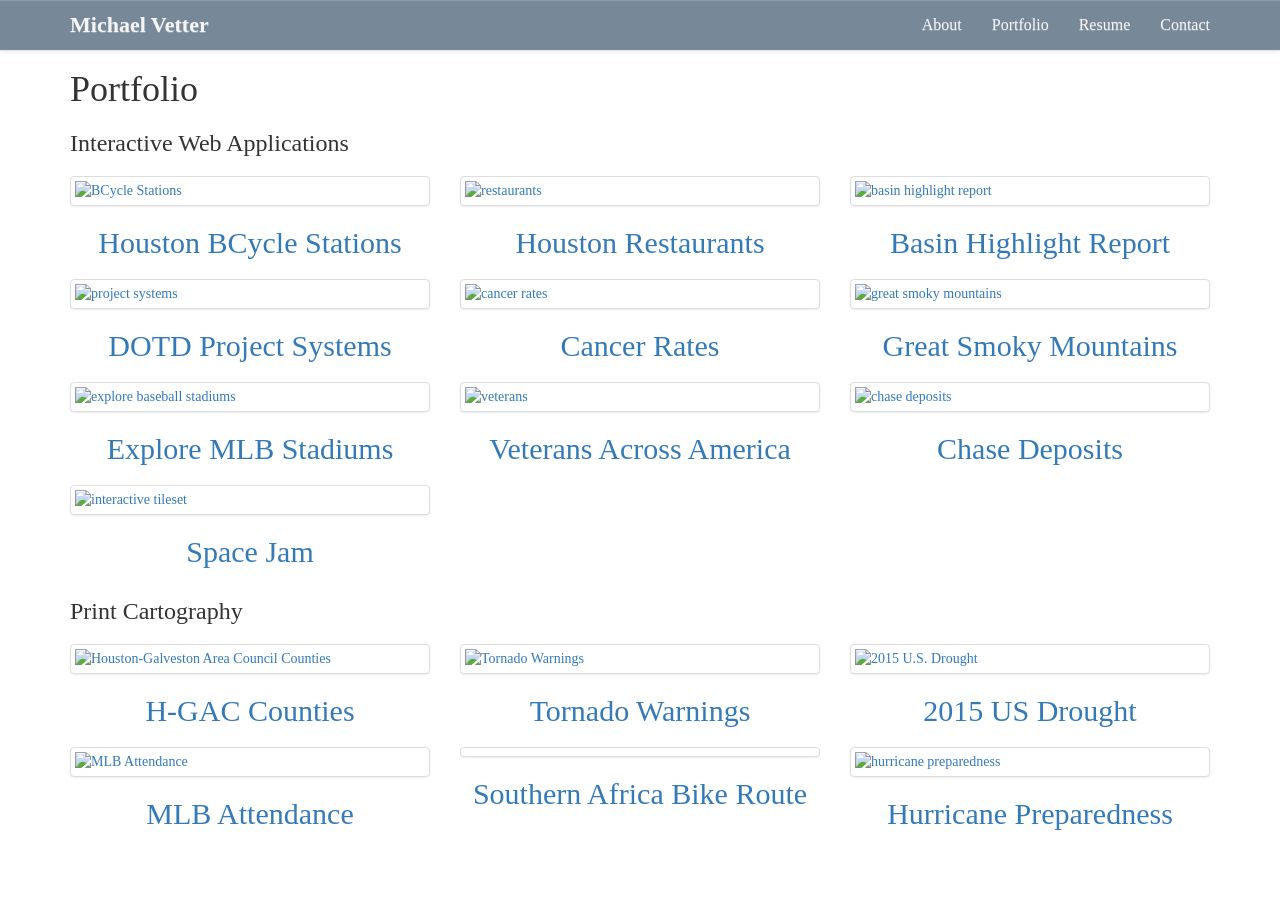
==== portfolio2.html @ 471b6ed5 "dfg" ====
<!DOCTYPE html>
<html lang="en">
    <head>

        <script>
            window.dataLayer = window.dataLayer || [];
    
            function gtag() {
                dataLayer.push(arguments);
            }
            gtag('js', new Date());
    
            gtag('config', 'UA-140768527-1');
        </script>
    
        <meta charset="utf-8">
        <meta name="viewport" content="width=device-width, initial-scale=1" />
        <meta name="keywords" content="maps, cartography" />
        <title>Drew ten Bensel</title>
    
        <!-- Bootstrap stylesheet links -->
        <link rel="stylesheet" href="css/bootstrap.min.css">
        <link rel="stylesheet" href="css/bootstrap-theme.min.css">
        <!-- Custom stylesheet -->
        <link rel="stylesheet" href="css/style.css">
        <!-- Google Fonts -->
        <!-- Google Fonts - Roboto -->
        <link href="https://fonts.googleapis.com/css2?family=Roboto:wght@400,700&display=swap" rel="stylesheet">
        <link rel="icon" href="assets/check.ico">
    
        <style>
            /* Add this style to apply Roboto to the h1 with class page-heading */
            .page-heading {
                font-family: 'Roboto', sans-serif;
                font-weight: 700;
            }
        </style>
    </head>

    <body>
        <header>
            <nav class="navbar navbar-default navbar-fixed-top main-navbar site-header">
                <!--Creates the navbar -->
                <div class="container">
                    <div class="navbar-header">
                        <button type="button" class="navbar-toggle collapsed navbar-menu-button" data-toggle="collapse" data-target="#navbar" aria-expanded="false" aria-controls="navbar">
                            <span class="sr-only">Toggle navigation</span>
                            <!--Used for screen readers for accessibility -->
                            <span class="navbar-menu">Menu</span>
                        </button>
                        <a class="site-title navbar-brand" href="index.html">Michael Vetter</a>
                    </div>
                    <div id="navbar" class="collapse navbar-collapse">
                        <ul class="nav navbar-nav navbar-right">
                            <li><a href="about.html">About</a></li>
                            <li><a href="portfolio.html">Portfolio</a></li>
                            <li><a href="resume.html">Resume</a></li>
                            <li><a href="contact.html">Contact</a></li>
                        </ul>
                    </div>
                </div>
            </nav>
        </header>
        <div class="page-container">
            <div class="container">
                <div class="home">
                    <h1>Portfolio</h1>
                    <h3>Interactive Web Applications</h3>
                    <div class="row">
                        <div class="col-md-4">
                            <div class="thumbnail portfolio-thumbnail">
                                <a href="portfolio/bcycleStations.html">
                                    <img src="assets/bcycleStations.PNG" alt="BCycle Stations">
                                </a>
                            </div>
                            <h2 class="portfolio-link">
                                <a class="post-link" href="portfolio/bcycleStations.html">Houston BCycle Stations</a>
                            </h2>
                        </div>
                        <div class="col-md-4">
                            <div class="thumbnail portfolio-thumbnail">
                                <a href="portfolio/restaurants.html">
                                    <img src="assets/restaurants.PNG" alt="restaurants">
                                </a>
                            </div>
                            <h2 class="portfolio-link">
                                <a class="post-link" href="portfolio/restaurants.html">Houston Restaurants</a>
                            </h2>
                        </div>
                        <div class="col-md-4">
                            <div class="thumbnail portfolio-thumbnail">
                                <a href="portfolio/bhr.html">
                                    <img src="assets/BHR.PNG" alt="basin highlight report">
                                </a>
                            </div>
                            <h2 class="portfolio-link">
                                <a class="post-link" href="portfolio/bhr.html">Basin Highlight Report</a>
                            </h2>
                        </div>
                    </div>
                    <div class="row">
                        <div class="col-md-4">
                            <div class="thumbnail portfolio-thumbnail">
                                <a href="portfolio/projectSystems.html">
                                    <img src="assets/projectSystems.PNG" alt="project systems">
                                </a>
                            </div>
                            <h2 class="portfolio-link">
                                <a class="post-link" href="portfolio/projectSystems.html">DOTD Project Systems</a>
                            </h2>
                        </div>
                        <div class="col-md-4">
                            <div class="thumbnail portfolio-thumbnail">
                                <a href="portfolio/cancerRates.html">
                                    <img src="assets/cancerRates.PNG" alt="cancer rates">
                                </a>
                            </div>
                            <h2 class="portfolio-link">
                                <a class="post-link" href="portfolio/cancerRates.html">Cancer Rates</a>
                            </h2>
                        </div>
                        <div class="col-md-4">
                            <div class="thumbnail portfolio-thumbnail">
                                <a href="portfolio/GRSM.html">
                                    <img src="assets/grsm.PNG" alt="great smoky mountains">
                                </a>
                            </div>
                            <h2 class="portfolio-link">
                                <a class="post-link" href="portfolio/GRSM.html">Great Smoky Mountains</a>
                            </h2>
                        </div>
                    </div>
                    <div class="row">
                        <div class="col-md-4">
                            <div class="thumbnail portfolio-thumbnail">
                                <a href="portfolio/exploreBaseballStadiums.html">
                                    <img src="assets/exploreBaseballStadiums.PNG" alt="explore baseball stadiums">
                                </a>
                            </div>
                            <h2 class="portfolio-link">
                                <a class="post-link" href="portfolio/exploreBaseballStadiums.html">Explore MLB Stadiums</a>
                            </h2>
                        </div>
                        <div class="col-md-4">
                            <div class="thumbnail portfolio-thumbnail">
                            <a href="portfolio/veterans.html">
                                <img src="assets/veterans.PNG" alt="veterans">
                            </a>
                            </div>
                            <h2 class="portfolio-link">
                                <a class="post-link" href="portfolio/veterans.html">Veterans Across America</a>
                            </h2>
                        </div>
                        <div class="col-md-4">
                            <div class="thumbnail portfolio-thumbnail">
                            <a href="portfolio/chaseDeposits.html">
                                <img src="assets/chaseDeposits.PNG" alt="chase deposits">
                            </a>
                            </div>
                            <h2 class="portfolio-link">
                                <a class="post-link" href="portfolio/chaseDeposits.html">Chase Deposits</a>
                            </h2>
                        </div>
                    </div>
                    <div class="row">
                        <div class="col-md-4">
                                <div class="thumbnail portfolio-thumbnail">
                            <a href="portfolio/mapbox.html">
                                <img src="assets/mapbox-tileset.PNG" alt="interactive tileset">
                            </a>
                            </div>
                            <h2 class="portfolio-link">
                                <a class="post-link" href="portfolio/mapbox.html">Space Jam</a>
                            </h2>
                        </div>
                    </div>
                    <h3>Print Cartography</h3>
                    <div class="row">
                        <div class="col-md-4">
                            <div class="thumbnail portfolio-thumbnail">
                                <a href="portfolio/hgac.html">
                                    <img src="assets/hgac-thumbnail.PNG" alt="Houston-Galveston Area Council Counties">
                                </a>
                            </div>
                            <h2 class="portfolio-link">
                                <a class="post-link" href="portfolio/hgac.html">H-GAC Counties</a>
                            </h2>
                        </div>
                        <div class="col-md-4">
                            <div class="thumbnail portfolio-thumbnail">
                                <a href="portfolio/tornado.html">
                                    <img src="assets/tornadoWarnings2.png" alt="Tornado Warnings">
                                </a>
                            </div>
                            <h2 class="portfolio-link">
                                <a class="post-link" href="portfolio/tornado.html">Tornado Warnings</a>
                            </h2>
                        </div>
                        <div class="col-md-4">
                            <div class="thumbnail portfolio-thumbnail">
                                <a href="portfolio/drought.html">
                                    <img src="assets/Drought2015.png" alt="2015 U.S. Drought">
                                </a>
                            </div>
                            <h2 class="portfolio-link">
                                <a class="post-link" href="portfolio/drought.html">2015 US Drought</a>
                            </h2>
                        </div>
                    </div>
                    <div class="row">
                        <div class="col-md-4">
                            <div class="thumbnail portfolio-thumbnail">
                                <a href="portfolio/attendance.html">
                                    <img src="assets/Attendance.png" alt="MLB Attendance">
                                </a>
                            </div>
                            <h2 class="portfolio-link">
                                <a class="post-link" href="portfolio/attendance.html">MLB Attendance</a>
                            </h2>
                        </div>
                        <div class="col-md-4">
                            <div class="thumbnail portfolio-thumbnail">
                                <a href="portfolio/bikeroute.html">
                                    <img src="assets/bikeroute.png" alt class="img-responsive bikeroute-img">
                                </a>
                            </div>
                            <h2 class="portfolio-link">
                                <a class="post-link" href="portfolio/bikeroute.html">Southern Africa Bike Route</a>
                            </h2>
                        </div>
                        <div class="col-md-4">
                            <div class="thumbnail portfolio-thumbnail">
                                <a href="portfolio/hurricanepreparedness.html">
                                    <img src="assets/HurricanePreparedness-thumbnail.png" alt="hurricane preparedness">
                                </a>
                            </div>
                            <h2 class="portfolio-link">
                                <a class="post-link" href="portfolio/hurricanepreparedness.html">Hurricane Preparedness</a>
                            </h2>
                        </div>
                    </div>
                </div>
            </div>
        </div>
	<script type="text/javascript" src="lib/jquerry-3.2.1.min.js"></script>
	<script type="text/javascript" src="lib/jquerry-3.2.1.min.js"></script>
    </body>

</html>
---- css/style.css ----
/***Navbar***/
.navbar-default{
    background-color: #778899;
    border-radius: 0;
    background-image: none;
}

/**Navbar Title**/
.navbar-default .navbar-brand{
    color: #F5F5F5;
    font-size: 22px;
    font-weight: bold;
}

/* Navbar hover effects */
.navbar-default .navbar-brand:hover,
.navbar-default .navbar-brand:focus,
.navbar-default .navbar-nav > li > a:hover,
.navbar-default .navbar-nav > li > a:focus {
    color: #F0E68C;
}

/*Navbar Menu*/
.navbar-menu-button{
    background-color: white;
    font-weight: bold;
    font-family: "Anonymous Pro";
}

/*Navbar Links*/
.navbar-default .navbar-nav > li > a{
    color: #F5F5F5;
    font-size: 16px;
}

.jumbotron{
    font-size: 12px;
}

.page-content h3{
    font-family: "Anonymous Pro";
    font-size: 22px;
}

.page-content p{
    font-family: "Anonymous Pro";
    font-size: 18px;
}
.page-content h1{
    font-family: "Permanent Marker";
    font-size: 42px;
}

.page-content .job-description{
    font-size: 16px;
}

.job-logo{
    max-width: 200px;
}

.job-logo-container{
    padding-left: 0;
    padding-top: 20px;
}

.page-content .job-header{
    font-family: "Anonymous Pro";
}

.resume-hr{
    border: 1px solid #000000;
}

.resume-skills-section h3{
    font-family: "Anonymous Pro";
}

.education-description-container .education-header{
    font-family: "Anonymous Pro";
}

.contact{
    font-family: "Anonymous Pro";
}

.contact a{
    color: #778899;
}

.jumbotron-paragraph a{
    color: #778899;
}

.portfolio-link{
    margin-top: 0;
    text-align: center;
}

.portfolio-thumbnail:hover{
    border-color: #F0E68C;
    border-width: 3px;
    cursor: pointer;
}

.portfolio-thumbnail{
    margin-top: 10px;
}

.portfolio-link{
    font-family: "Anonymous Pro";
    color: #778899;
}

.post-content{
    text-align: center;
    margin-bottom: 0;
}

.about-title h1{
    font-family: "Permanent Marker";
}

.resume-section h2{
    font-family: "Permanent Marker";
}

.contact h2{
    font-family: "Permanent Marker";
}

.home h1{
    font-family: "Permanent Marker";
}

body{
    font-family: "Anonymous Pro";
    padding-top: 50px;
}

#index{
    background-color: #778899;
}
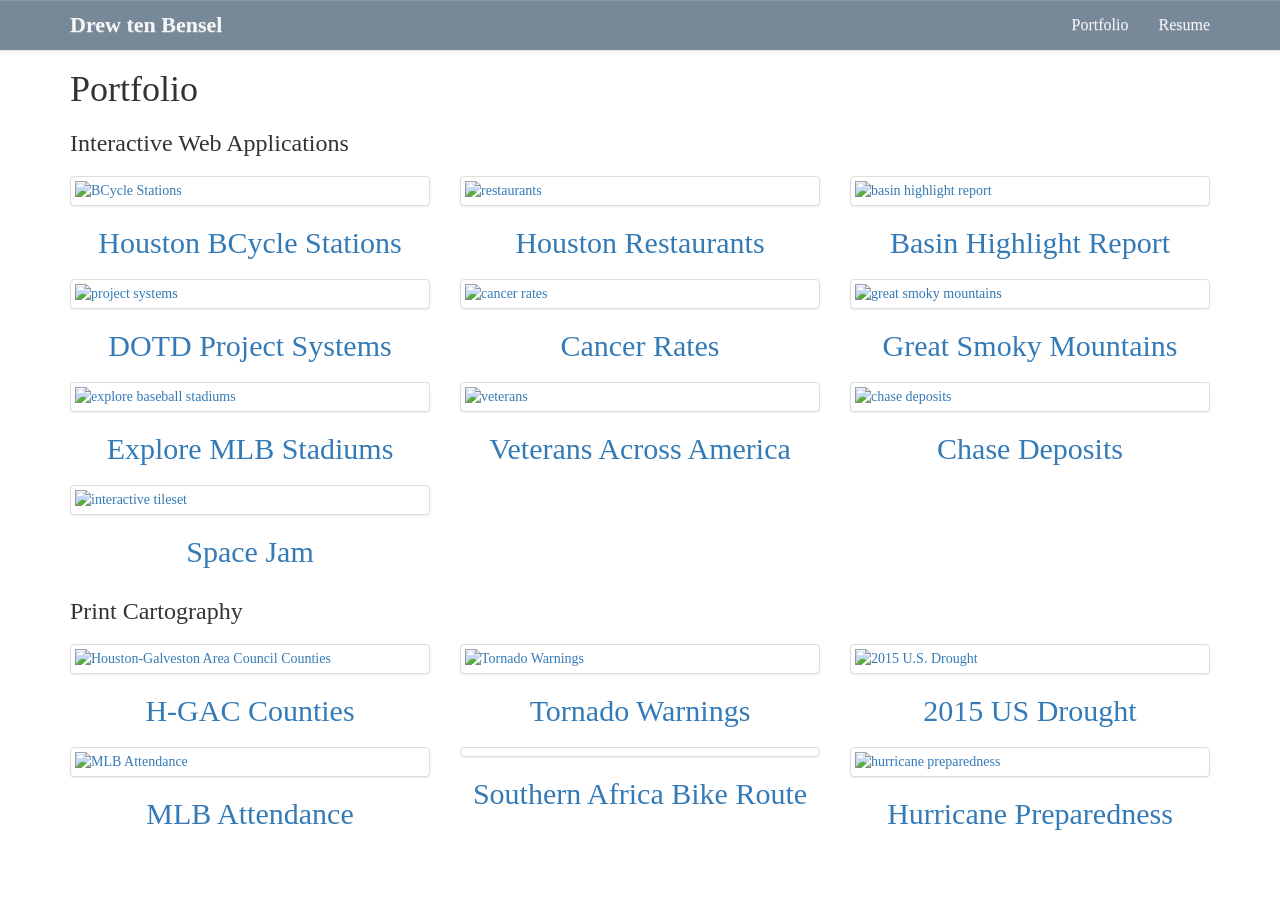
==== commit d2954e0d: "pshaw" ====
--- a/portfolio2.html
+++ b/portfolio2.html
@@ -40,22 +40,19 @@
     <body>
         <header>
             <nav class="navbar navbar-default navbar-fixed-top main-navbar site-header">
-                <!--Creates the navbar -->
                 <div class="container">
                     <div class="navbar-header">
-                        <button type="button" class="navbar-toggle collapsed navbar-menu-button" data-toggle="collapse" data-target="#navbar" aria-expanded="false" aria-controls="navbar">
+                        <button type="button" class="navbar-toggle collapsed navbar-menu-button" data-toggle="collapse"
+                            data-target="#navbar" aria-expanded="false" aria-controls="navbar">
                             <span class="sr-only">Toggle navigation</span>
-                            <!--Used for screen readers for accessibility -->
                             <span class="navbar-menu">Menu</span>
                         </button>
-                        <a class="site-title navbar-brand" href="index.html">Michael Vetter</a>
+                        <a class="site-title navbar-brand" href="#">Drew ten Bensel</a>
                     </div>
                     <div id="navbar" class="collapse navbar-collapse">
                         <ul class="nav navbar-nav navbar-right">
-                            <li><a href="about.html">About</a></li>
-                            <li><a href="portfolio.html">Portfolio</a></li>
+                            <li><a href="portfolio2.html">Portfolio</a></li>
                             <li><a href="resume.html">Resume</a></li>
-                            <li><a href="contact.html">Contact</a></li>
                         </ul>
                     </div>
                 </div>
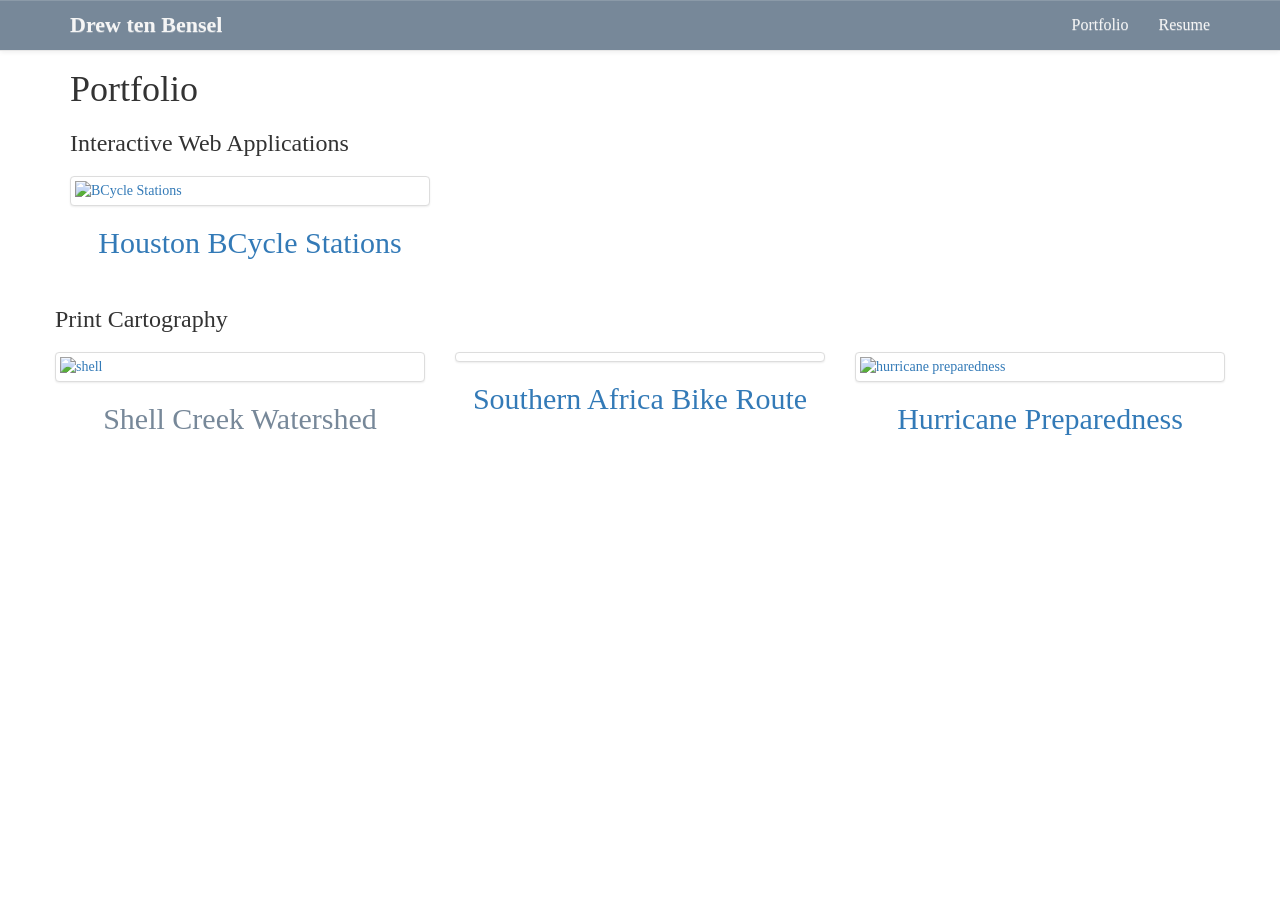
==== commit 694cbcf9: "xdfghfgfdgfd" ====
--- a/portfolio2.html
+++ b/portfolio2.html
@@ -74,145 +74,19 @@
                                 <a class="post-link" href="portfolio/bcycleStations.html">Houston BCycle Stations</a>
                             </h2>
                         </div>
+                       
+                    <br><br>   <br><br>   <br><br>
+                    <h3>Print Cartography</h3>
+                    
+                    <div class="row">
                         <div class="col-md-4">
                             <div class="thumbnail portfolio-thumbnail">
-                                <a href="portfolio/restaurants.html">
-                                    <img src="assets/restaurants.PNG" alt="restaurants">
+                                <a href="img/Shell_v1.pdf">
+                                    <img src="img/shell.png" alt="shell">
                                 </a>
                             </div>
                             <h2 class="portfolio-link">
-                                <a class="post-link" href="portfolio/restaurants.html">Houston Restaurants</a>
-                            </h2>
-                        </div>
-                        <div class="col-md-4">
-                            <div class="thumbnail portfolio-thumbnail">
-                                <a href="portfolio/bhr.html">
-                                    <img src="assets/BHR.PNG" alt="basin highlight report">
-                                </a>
-                            </div>
-                            <h2 class="portfolio-link">
-                                <a class="post-link" href="portfolio/bhr.html">Basin Highlight Report</a>
-                            </h2>
-                        </div>
-                    </div>
-                    <div class="row">
-                        <div class="col-md-4">
-                            <div class="thumbnail portfolio-thumbnail">
-                                <a href="portfolio/projectSystems.html">
-                                    <img src="assets/projectSystems.PNG" alt="project systems">
-                                </a>
-                            </div>
-                            <h2 class="portfolio-link">
-                                <a class="post-link" href="portfolio/projectSystems.html">DOTD Project Systems</a>
-                            </h2>
-                        </div>
-                        <div class="col-md-4">
-                            <div class="thumbnail portfolio-thumbnail">
-                                <a href="portfolio/cancerRates.html">
-                                    <img src="assets/cancerRates.PNG" alt="cancer rates">
-                                </a>
-                            </div>
-                            <h2 class="portfolio-link">
-                                <a class="post-link" href="portfolio/cancerRates.html">Cancer Rates</a>
-                            </h2>
-                        </div>
-                        <div class="col-md-4">
-                            <div class="thumbnail portfolio-thumbnail">
-                                <a href="portfolio/GRSM.html">
-                                    <img src="assets/grsm.PNG" alt="great smoky mountains">
-                                </a>
-                            </div>
-                            <h2 class="portfolio-link">
-                                <a class="post-link" href="portfolio/GRSM.html">Great Smoky Mountains</a>
-                            </h2>
-                        </div>
-                    </div>
-                    <div class="row">
-                        <div class="col-md-4">
-                            <div class="thumbnail portfolio-thumbnail">
-                                <a href="portfolio/exploreBaseballStadiums.html">
-                                    <img src="assets/exploreBaseballStadiums.PNG" alt="explore baseball stadiums">
-                                </a>
-                            </div>
-                            <h2 class="portfolio-link">
-                                <a class="post-link" href="portfolio/exploreBaseballStadiums.html">Explore MLB Stadiums</a>
-                            </h2>
-                        </div>
-                        <div class="col-md-4">
-                            <div class="thumbnail portfolio-thumbnail">
-                            <a href="portfolio/veterans.html">
-                                <img src="assets/veterans.PNG" alt="veterans">
-                            </a>
-                            </div>
-                            <h2 class="portfolio-link">
-                                <a class="post-link" href="portfolio/veterans.html">Veterans Across America</a>
-                            </h2>
-                        </div>
-                        <div class="col-md-4">
-                            <div class="thumbnail portfolio-thumbnail">
-                            <a href="portfolio/chaseDeposits.html">
-                                <img src="assets/chaseDeposits.PNG" alt="chase deposits">
-                            </a>
-                            </div>
-                            <h2 class="portfolio-link">
-                                <a class="post-link" href="portfolio/chaseDeposits.html">Chase Deposits</a>
-                            </h2>
-                        </div>
-                    </div>
-                    <div class="row">
-                        <div class="col-md-4">
-                                <div class="thumbnail portfolio-thumbnail">
-                            <a href="portfolio/mapbox.html">
-                                <img src="assets/mapbox-tileset.PNG" alt="interactive tileset">
-                            </a>
-                            </div>
-                            <h2 class="portfolio-link">
-                                <a class="post-link" href="portfolio/mapbox.html">Space Jam</a>
-                            </h2>
-                        </div>
-                    </div>
-                    <h3>Print Cartography</h3>
-                    <div class="row">
-                        <div class="col-md-4">
-                            <div class="thumbnail portfolio-thumbnail">
-                                <a href="portfolio/hgac.html">
-                                    <img src="assets/hgac-thumbnail.PNG" alt="Houston-Galveston Area Council Counties">
-                                </a>
-                            </div>
-                            <h2 class="portfolio-link">
-                                <a class="post-link" href="portfolio/hgac.html">H-GAC Counties</a>
-                            </h2>
-                        </div>
-                        <div class="col-md-4">
-                            <div class="thumbnail portfolio-thumbnail">
-                                <a href="portfolio/tornado.html">
-                                    <img src="assets/tornadoWarnings2.png" alt="Tornado Warnings">
-                                </a>
-                            </div>
-                            <h2 class="portfolio-link">
-                                <a class="post-link" href="portfolio/tornado.html">Tornado Warnings</a>
-                            </h2>
-                        </div>
-                        <div class="col-md-4">
-                            <div class="thumbnail portfolio-thumbnail">
-                                <a href="portfolio/drought.html">
-                                    <img src="assets/Drought2015.png" alt="2015 U.S. Drought">
-                                </a>
-                            </div>
-                            <h2 class="portfolio-link">
-                                <a class="post-link" href="portfolio/drought.html">2015 US Drought</a>
-                            </h2>
-                        </div>
-                    </div>
-                    <div class="row">
-                        <div class="col-md-4">
-                            <div class="thumbnail portfolio-thumbnail">
-                                <a href="portfolio/attendance.html">
-                                    <img src="assets/Attendance.png" alt="MLB Attendance">
-                                </a>
-                            </div>
-                            <h2 class="portfolio-link">
-                                <a class="post-link" href="portfolio/attendance.html">MLB Attendance</a>
+                                Shell Creek Watershed</a>
                             </h2>
                         </div>
                         <div class="col-md-4">
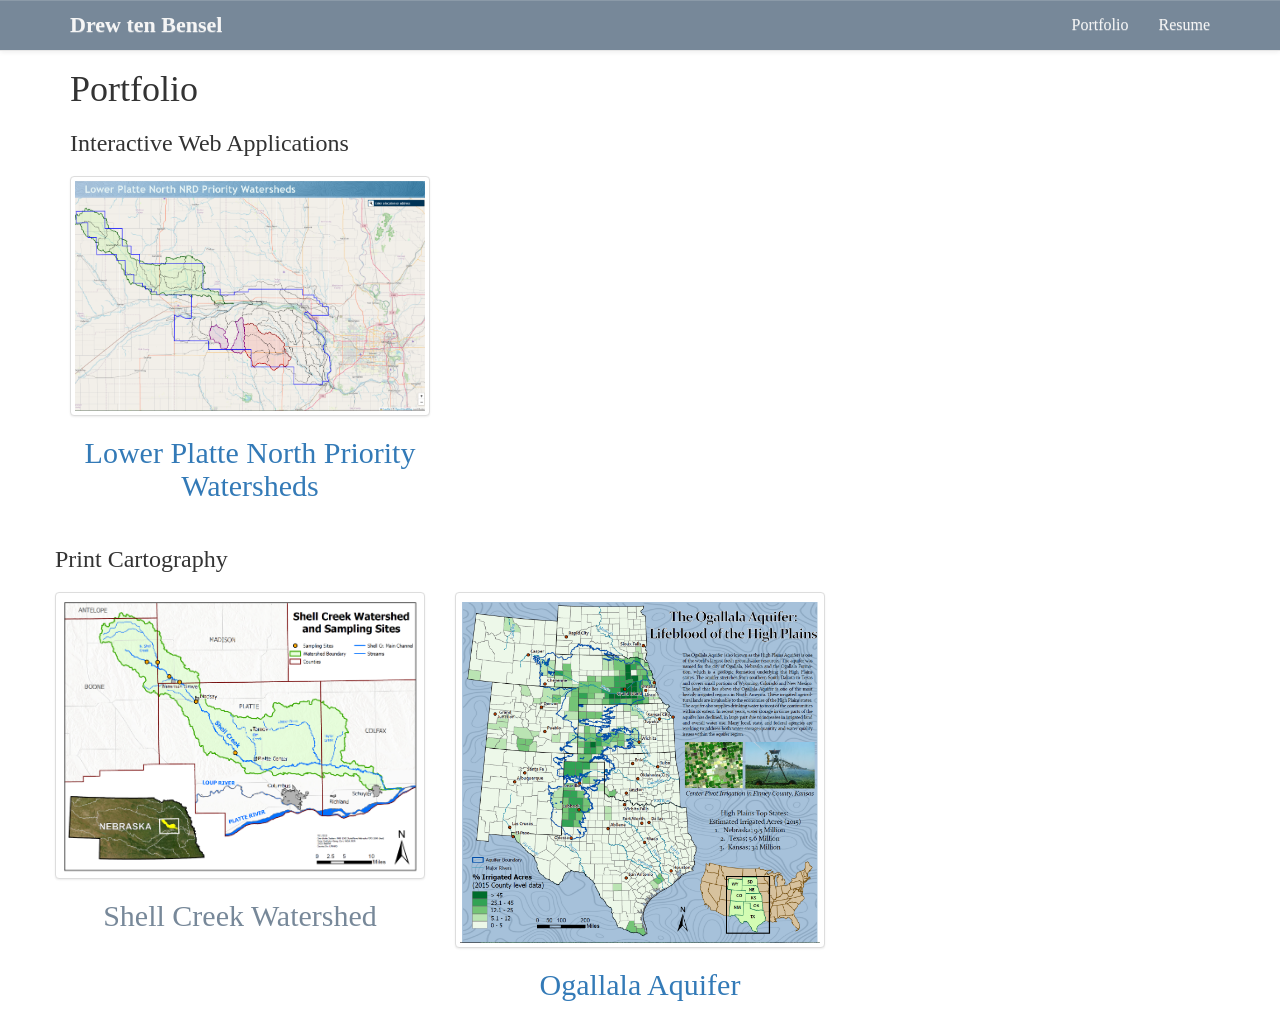
==== commit f0565837: "ergdfgdfg" ====
--- a/portfolio2.html
+++ b/portfolio2.html
@@ -66,16 +66,16 @@
                     <div class="row">
                         <div class="col-md-4">
                             <div class="thumbnail portfolio-thumbnail">
-                                <a href="portfolio/bcycleStations.html">
-                                    <img src="assets/bcycleStations.PNG" alt="BCycle Stations">
+                                <a href="https://dtenbensel.github.io/watershed_LPNNRD/LPNNRD/index.html">
+                                    <img src="img/snip.png" alt="BCycle Stations">
                                 </a>
                             </div>
                             <h2 class="portfolio-link">
-                                <a class="post-link" href="portfolio/bcycleStations.html">Houston BCycle Stations</a>
+                                <a class="post-link" href="https://dtenbensel.github.io/watershed_LPNNRD/LPNNRD/index.html">Lower Platte North Priority Watersheds</a>
                             </h2>
                         </div>
                        
-                    <br><br>   <br><br>   <br><br>
+                    <br><br>   <br><br>   <br><br><br><br><br><br><br><br><br><br><br><br><br><br>
                     <h3>Print Cartography</h3>
                     
                     <div class="row">
@@ -91,24 +91,14 @@
                         </div>
                         <div class="col-md-4">
                             <div class="thumbnail portfolio-thumbnail">
-                                <a href="portfolio/bikeroute.html">
-                                    <img src="assets/bikeroute.png" alt class="img-responsive bikeroute-img">
+                                
+                                    <img src="img/ogallala.png" alt class="ogallala">
                                 </a>
                             </div>
                             <h2 class="portfolio-link">
-                                <a class="post-link" href="portfolio/bikeroute.html">Southern Africa Bike Route</a>
+                                <a class="post-link" href="img/Drew_tenBensel-Ogallala_Aquifer.pdf">Ogallala Aquifer</a>
                             </h2>
-                        </div>
-                        <div class="col-md-4">
-                            <div class="thumbnail portfolio-thumbnail">
-                                <a href="portfolio/hurricanepreparedness.html">
-                                    <img src="assets/HurricanePreparedness-thumbnail.png" alt="hurricane preparedness">
-                                </a>
-                            </div>
-                            <h2 class="portfolio-link">
-                                <a class="post-link" href="portfolio/hurricanepreparedness.html">Hurricane Preparedness</a>
-                            </h2>
-                        </div>
+                        
                     </div>
                 </div>
             </div>
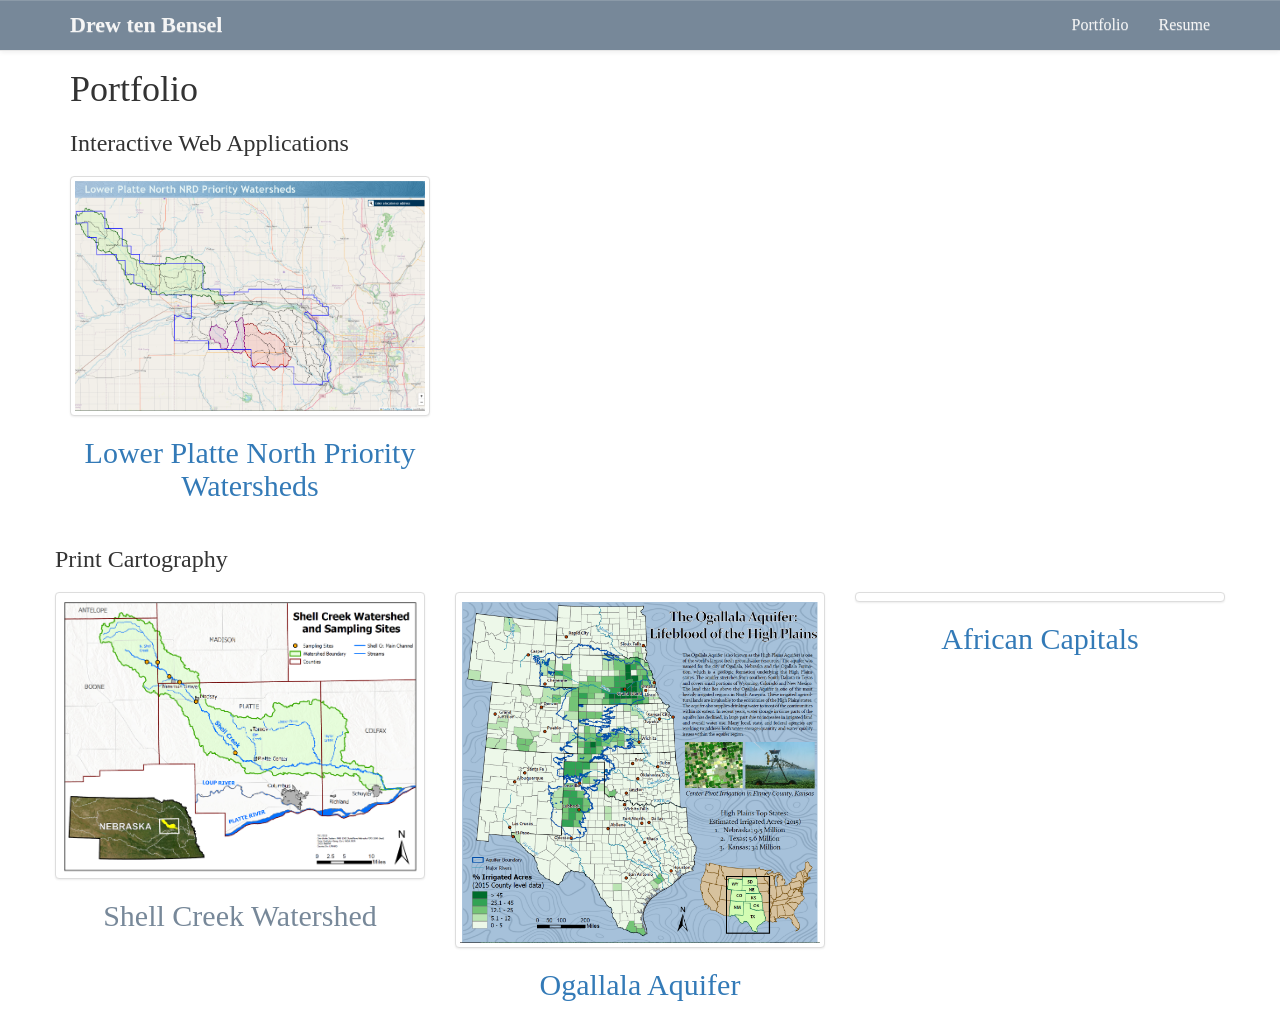
==== commit 73734548: "africa" ====
--- a/portfolio2.html
+++ b/portfolio2.html
@@ -52,7 +52,7 @@
                     <div id="navbar" class="collapse navbar-collapse">
                         <ul class="nav navbar-nav navbar-right">
                             <li><a href="portfolio2.html">Portfolio</a></li>
-                            <li><a href="resume.html">Resume</a></li>
+                            <li><a href="img/Drew ten Bensel Resume 2024.pdf">Resume</a></li>
                         </ul>
                     </div>
                 </div>
@@ -79,6 +79,7 @@
                     <h3>Print Cartography</h3>
                     
                     <div class="row">
+
                         <div class="col-md-4">
                             <div class="thumbnail portfolio-thumbnail">
                                 <a href="img/Shell_v1.pdf">
@@ -89,6 +90,7 @@
                                 Shell Creek Watershed</a>
                             </h2>
                         </div>
+
                         <div class="col-md-4">
                             <div class="thumbnail portfolio-thumbnail">
                                 
@@ -98,9 +100,20 @@
                             <h2 class="portfolio-link">
                                 <a class="post-link" href="img/Drew_tenBensel-Ogallala_Aquifer.pdf">Ogallala Aquifer</a>
                             </h2>
-                        
+                        </div>
+
+                        <div class="col-md-4">
+                            <div class="thumbnail portfolio-thumbnail">
+                                
+                                    <img src="img/africa map.pdf" alt class="africa">
+                                </a>
+                            </div>
+                            <h2 class="portfolio-link">
+                                <a class="post-link" href="img/africa map.pdf">African Capitals</a>
+                            </h2>
+                        </div>
+
                     </div>
-                </div>
             </div>
         </div>
 	<script type="text/javascript" src="lib/jquerry-3.2.1.min.js"></script>
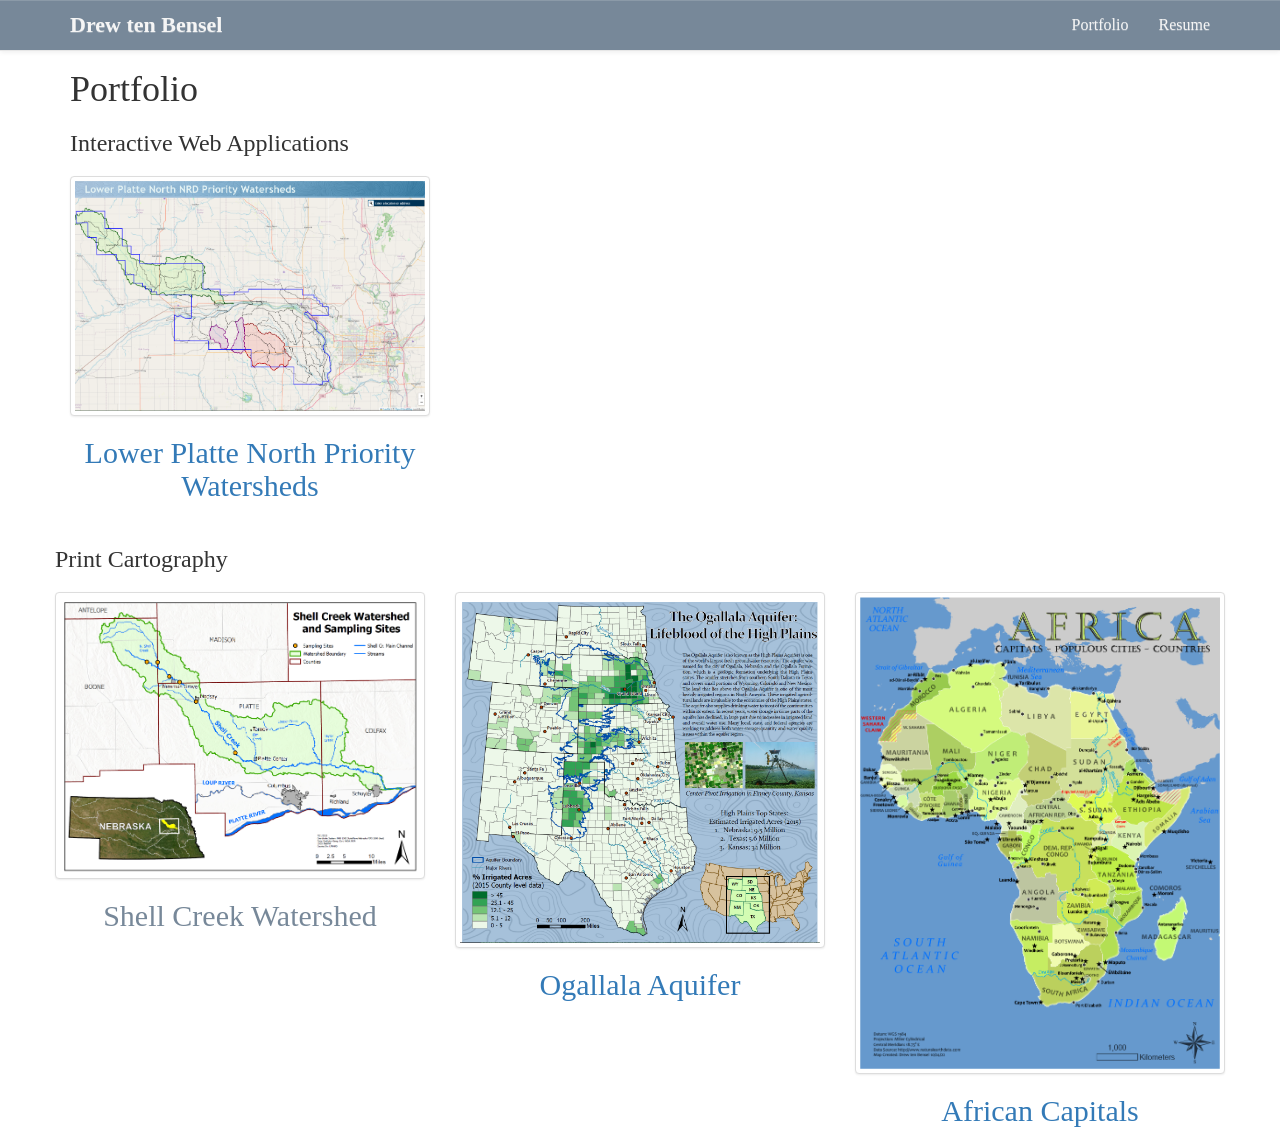
==== commit f1e9a2bb: "upd" ====
--- a/portfolio2.html
+++ b/portfolio2.html
@@ -105,7 +105,7 @@
                         <div class="col-md-4">
                             <div class="thumbnail portfolio-thumbnail">
                                 
-                                    <img src="img/africa map.pdf" alt class="africa">
+                                    <img src="img/africa.png" alt class="africa">
                                 </a>
                             </div>
                             <h2 class="portfolio-link">
